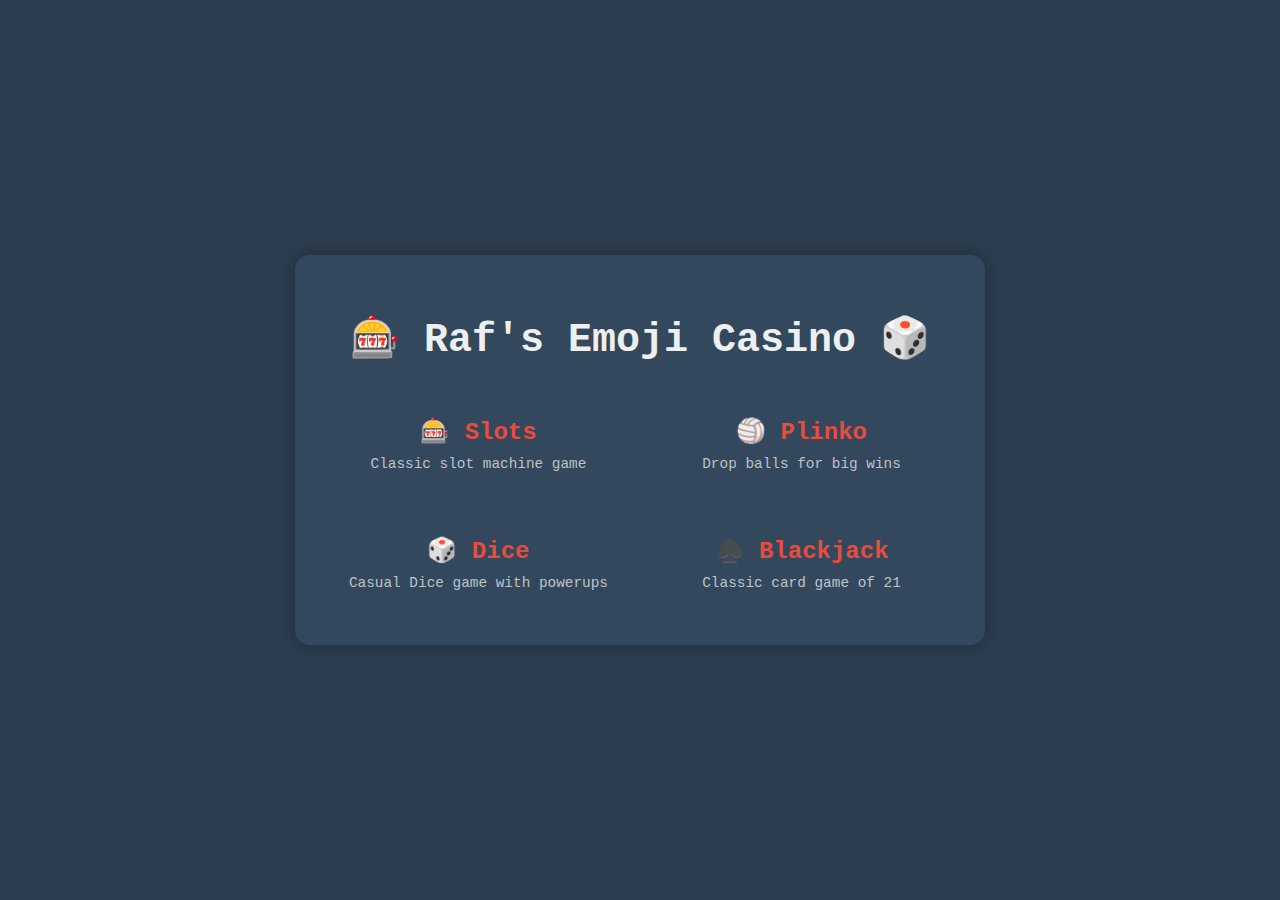
==== index.html @ aaf82c9a "Initial commit with casino games (Slots, Plinko, Dice, Blackjack)" ====
<!DOCTYPE html>
<html lang="en">
<head>
    <meta charset="UTF-8">
    <meta name="viewport" content="width=device-width, initial-scale=1.0">
    <title>Raf's Emoji Casino</title>
    <link rel="icon" type="image/x-icon" href="favicon.ico">
    <style>
        /* Common styles */
        body {
            font-family: 'Courier New', Courier, monospace;
            display: flex;
            justify-content: center;
            align-items: center;
            min-height: 100vh;
            margin: 0;
        }

        /* Menu specific styles */
        body.menu-page {
            background-color: #2c3e50;
            color: white;
        }

        .menu {
            text-align: center;
            padding: 2rem;
            background-color: rgba(52, 73, 94, 0.9);
            border-radius: 15px;
            box-shadow: 0 0 20px rgba(0, 0, 0, 0.3);
            min-width: 600px;
        }

        .menu h1 {
            color: #ecf0f1;
            margin-bottom: 2rem;
            font-size: 2.5rem;
        }

        /* Game grid */
        .game-grid {
            display: grid;
            grid-template-columns: repeat(2, 1fr);
            gap: 20px;
            margin-top: 30px;
        }

        .game-card {
            background: rgba(52, 73, 94, 0.8);
            padding: 20px;
            border-radius: 10px;
            text-align: center;
            text-decoration: none;
            color: #ecf0f1;
            border: 2px solid transparent;
            transition: all 0.3s ease;
        }

        .game-card:not(.coming-soon):hover {
            background: #2c3e50;
            border-color: #e74c3c;
            transform: translateY(-5px);
        }

        .game-card h2 {
            margin: 0 0 10px 0;
            color: #e74c3c;
        }

        .game-card p {
            margin: 0;
            font-size: 0.9em;
            color: #bdc3c7;
        }

        .coming-soon {
            opacity: 0.7;
            cursor: not-allowed;
            position: relative;
        }

        .coming-soon::after {
            content: "Coming Soon";
            position: absolute;
            top: 50%;
            left: 50%;
            transform: translate(-50%, -50%);
            background: rgba(231, 76, 60, 0.9);
            padding: 5px 10px;
            border-radius: 5px;
            font-weight: bold;
        }
    </style>
</head>
<body class="menu-page">
    <div class="menu">
        <h1>🎰 Raf's Emoji Casino 🎲</h1>
        <div class="game-grid">
            <a href="slots/index.html" class="game-card">
                <h2>🎰 Slots</h2>
                <p>Classic slot machine game</p>
            </a>
            <a href="plinko/index.html" class="game-card">
                <h2>🏐 Plinko</h2>
                <p>Drop balls for big wins</p>
            </a>
            <a href="dice/index.html" class="game-card">
                <h2>🎲 Dice</h2>
                <p>Casual Dice game with powerups</p>
            </a>
            <a href="blackjack/index.html" class="game-card">
                <h2>♠️ Blackjack</h2>
                <p>Classic card game of 21</p>
            </a>
        </div>
    </div>
</body>
</html>
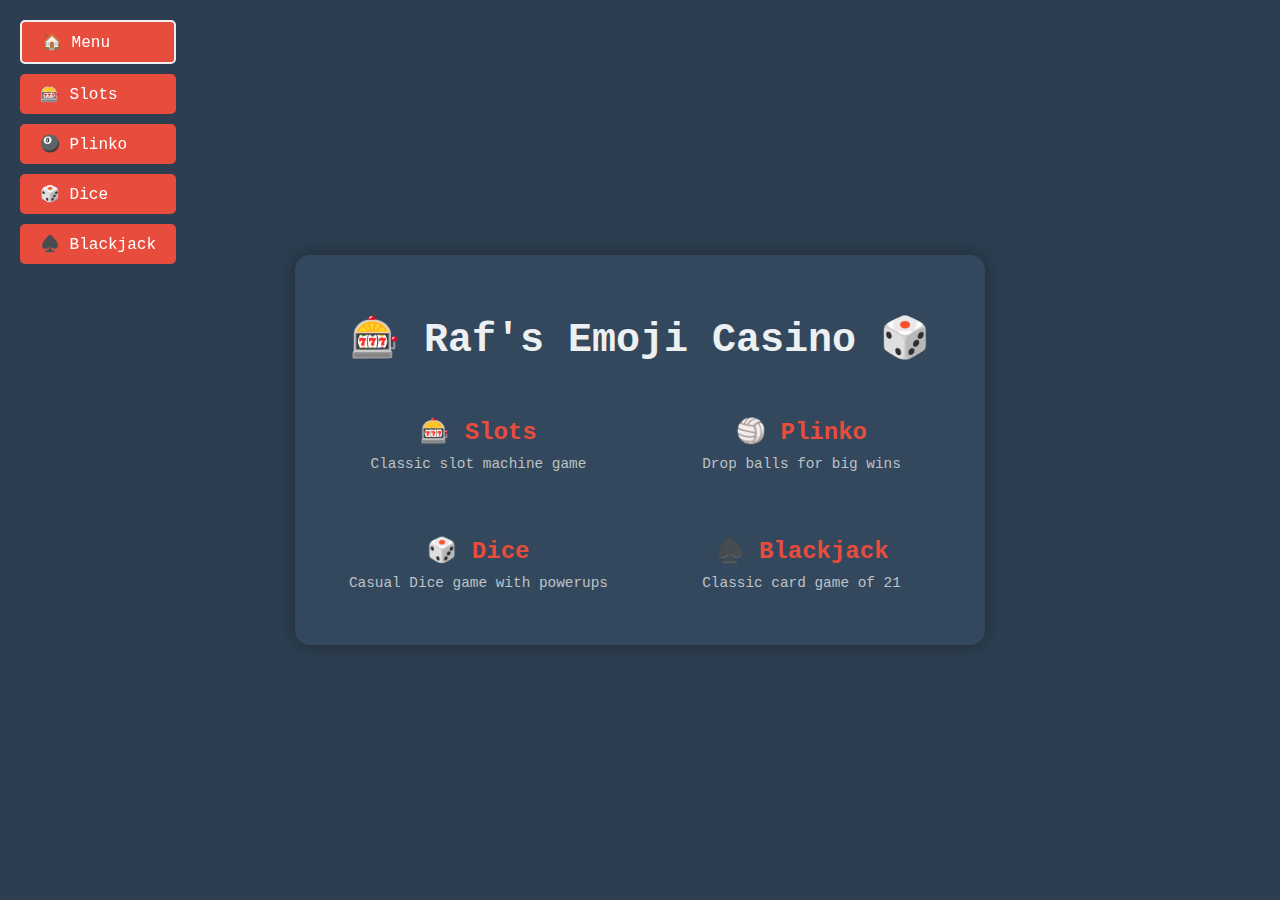
==== commit 2ae37880: "lots of changes, nav works now" ====
--- a/index.html
+++ b/index.html
@@ -90,6 +90,43 @@
             border-radius: 5px;
             font-weight: bold;
         }
+
+        /* Quick switch menu */
+        .quick-switch {
+            position: fixed;
+            top: 20px;
+            left: 20px;
+            display: flex;
+            flex-direction: column;
+            gap: 10px;
+        }
+
+        .quick-switch a {
+            padding: 10px 20px;
+            background: #e74c3c;
+            color: white;
+            text-decoration: none;
+            border-radius: 5px;
+            font-family: 'Courier New', Courier, monospace;
+            transition: background-color 0.3s ease;
+            display: flex;
+            align-items: center;
+            gap: 8px;
+        }
+
+        .quick-switch a:hover {
+            background: #c0392b;
+        }
+
+        .quick-switch a.current {
+            background: #e74c3c;
+            border: 2px solid #ecf0f1;
+        }
+
+        .quick-switch a.current:hover {
+            background: #c0392b;
+            cursor: pointer;
+        }
     </style>
 </head>
 <body class="menu-page">
@@ -114,5 +151,8 @@
             </a>
         </div>
     </div>
+
+    <!-- Navigation will be dynamically added by the script -->
+    <script src="js/navigation.js"></script>
 </body>
 </html>
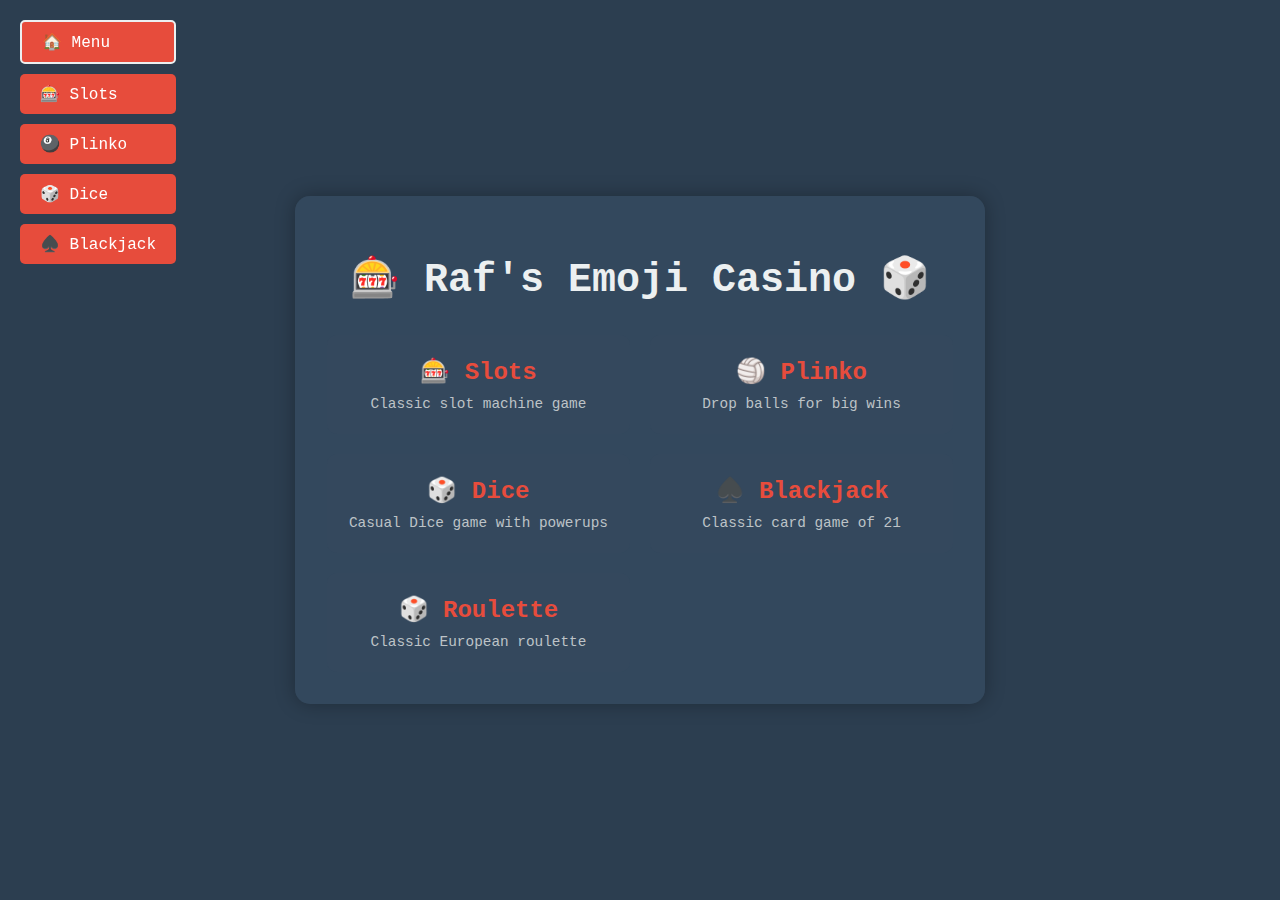
==== commit afad2bb3: "roulette game" ====
--- a/index.html
+++ b/index.html
@@ -149,10 +149,13 @@
                 <h2>♠️ Blackjack</h2>
                 <p>Classic card game of 21</p>
             </a>
+            <a href="roulette/index.html" class="game-card">
+                <h2>🎲 Roulette</h2>
+                <p>Classic European roulette</p>
+            </a>
         </div>
     </div>
 
-    <!-- Navigation will be dynamically added by the script -->
     <script src="js/navigation.js"></script>
 </body>
 </html>
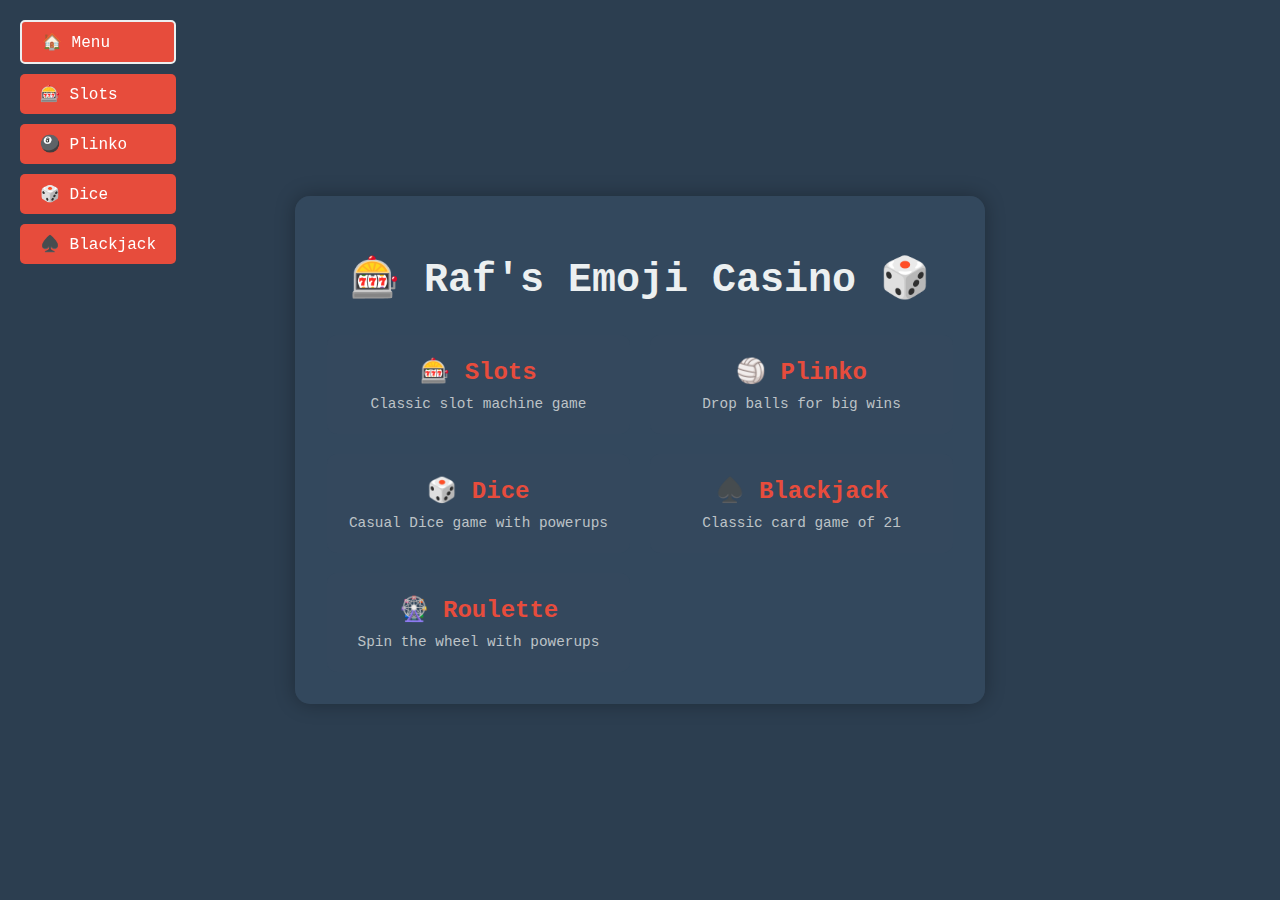
==== commit ab7734fa: "better roulette" ====
--- a/index.html
+++ b/index.html
@@ -150,8 +150,8 @@
                 <p>Classic card game of 21</p>
             </a>
             <a href="roulette/index.html" class="game-card">
-                <h2>🎲 Roulette</h2>
-                <p>Classic European roulette</p>
+                <h2>🎡 Roulette</h2>
+                <p>Spin the wheel with powerups</p>
             </a>
         </div>
     </div>
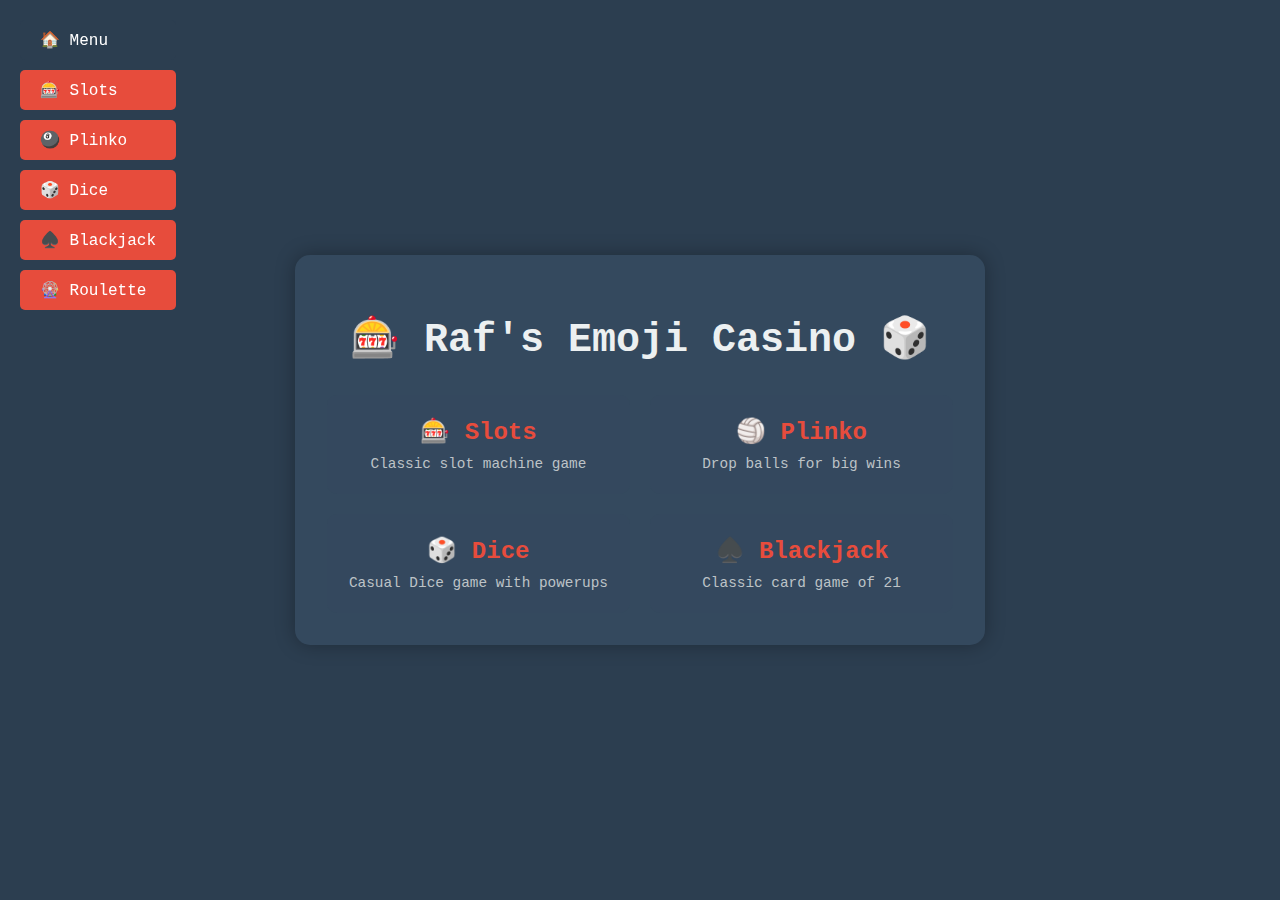
==== commit 53b5b370: "styling condense, roulette" ====
--- a/index.html
+++ b/index.html
@@ -5,129 +5,7 @@
     <meta name="viewport" content="width=device-width, initial-scale=1.0">
     <title>Raf's Emoji Casino</title>
     <link rel="icon" type="image/x-icon" href="favicon.ico">
-    <style>
-        /* Common styles */
-        body {
-            font-family: 'Courier New', Courier, monospace;
-            display: flex;
-            justify-content: center;
-            align-items: center;
-            min-height: 100vh;
-            margin: 0;
-        }
-
-        /* Menu specific styles */
-        body.menu-page {
-            background-color: #2c3e50;
-            color: white;
-        }
-
-        .menu {
-            text-align: center;
-            padding: 2rem;
-            background-color: rgba(52, 73, 94, 0.9);
-            border-radius: 15px;
-            box-shadow: 0 0 20px rgba(0, 0, 0, 0.3);
-            min-width: 600px;
-        }
-
-        .menu h1 {
-            color: #ecf0f1;
-            margin-bottom: 2rem;
-            font-size: 2.5rem;
-        }
-
-        /* Game grid */
-        .game-grid {
-            display: grid;
-            grid-template-columns: repeat(2, 1fr);
-            gap: 20px;
-            margin-top: 30px;
-        }
-
-        .game-card {
-            background: rgba(52, 73, 94, 0.8);
-            padding: 20px;
-            border-radius: 10px;
-            text-align: center;
-            text-decoration: none;
-            color: #ecf0f1;
-            border: 2px solid transparent;
-            transition: all 0.3s ease;
-        }
-
-        .game-card:not(.coming-soon):hover {
-            background: #2c3e50;
-            border-color: #e74c3c;
-            transform: translateY(-5px);
-        }
-
-        .game-card h2 {
-            margin: 0 0 10px 0;
-            color: #e74c3c;
-        }
-
-        .game-card p {
-            margin: 0;
-            font-size: 0.9em;
-            color: #bdc3c7;
-        }
-
-        .coming-soon {
-            opacity: 0.7;
-            cursor: not-allowed;
-            position: relative;
-        }
-
-        .coming-soon::after {
-            content: "Coming Soon";
-            position: absolute;
-            top: 50%;
-            left: 50%;
-            transform: translate(-50%, -50%);
-            background: rgba(231, 76, 60, 0.9);
-            padding: 5px 10px;
-            border-radius: 5px;
-            font-weight: bold;
-        }
-
-        /* Quick switch menu */
-        .quick-switch {
-            position: fixed;
-            top: 20px;
-            left: 20px;
-            display: flex;
-            flex-direction: column;
-            gap: 10px;
-        }
-
-        .quick-switch a {
-            padding: 10px 20px;
-            background: #e74c3c;
-            color: white;
-            text-decoration: none;
-            border-radius: 5px;
-            font-family: 'Courier New', Courier, monospace;
-            transition: background-color 0.3s ease;
-            display: flex;
-            align-items: center;
-            gap: 8px;
-        }
-
-        .quick-switch a:hover {
-            background: #c0392b;
-        }
-
-        .quick-switch a.current {
-            background: #e74c3c;
-            border: 2px solid #ecf0f1;
-        }
-
-        .quick-switch a.current:hover {
-            background: #c0392b;
-            cursor: pointer;
-        }
-    </style>
+    <link rel="stylesheet" href="styles.css">
 </head>
 <body class="menu-page">
     <div class="menu">
@@ -149,10 +27,6 @@
                 <h2>♠️ Blackjack</h2>
                 <p>Classic card game of 21</p>
             </a>
-            <a href="roulette/index.html" class="game-card">
-                <h2>🎡 Roulette</h2>
-                <p>Spin the wheel with powerups</p>
-            </a>
         </div>
     </div>
 
--- a/styles.css
+++ b/styles.css
@@ -0,0 +1,646 @@
+/* Common styles */
+body {
+    font-family: 'Courier New', Courier, monospace;
+    display: flex;
+    justify-content: center;
+    align-items: center;
+    min-height: 100vh;
+    margin: 0;
+}
+
+/* Page-specific background colors */
+body.menu-page {
+    background-color: #2c3e50;
+    color: white;
+}
+
+body.blackjack-page {
+    background-color: #2c3e50;
+}
+
+body.roulette-page {
+    background-color: #2c3e50;
+}
+
+body.plinko-page {
+    background-color: #2c3e50;
+}
+
+body.dice-page {
+    background-color: #2c3e50;
+}
+
+/* Game containers */
+.menu, .blackjack-game, .roulette-game, .plinko-machine, .dice-game {
+    background-color: #34495e;
+    padding: 2rem;
+    border-radius: 15px;
+    box-shadow: 0 0 20px rgba(0, 0, 0, 0.3);
+    text-align: center;
+}
+
+.menu {
+    min-width: 600px;
+}
+
+.game-container {
+    display: flex;
+    gap: 20px;
+    justify-content: center;
+    align-items: flex-start;
+}
+
+.game-settings {
+    background: rgba(44, 62, 80, 0.8);
+    padding: 20px;
+    border-radius: 10px;
+    color: #ecf0f1;
+    min-width: 200px;
+    display: flex;
+    flex-direction: column;
+    gap: 20px;
+}
+
+/* Common elements */
+h1 {
+    color: #ecf0f1;
+    margin-bottom: 2rem;
+    font-size: 2.5rem;
+}
+
+.menu h1 {
+    color: #ecf0f1;
+    margin-bottom: 2rem;
+    font-size: 2.5rem;
+}
+
+.stats {
+    background: rgba(0, 0, 0, 0.2);
+    padding: 10px;
+    border-radius: 5px;
+    text-align: center;
+    color: #ecf0f1;
+    margin-bottom: 20px;
+}
+
+#lastWin {
+    margin-left: 1rem;
+    font-weight: bold;
+    opacity: 0;
+    transition: opacity 0.3s ease;
+}
+
+.win { color: #2ecc71; }
+.loss { color: #e74c3c; }
+
+.rules {
+    color: #ecf0f1;
+    font-size: 0.9rem;
+    margin-top: 1rem;
+    text-align: left;
+    padding: 1rem;
+    background-color: rgba(0, 0, 0, 0.2);
+    border-radius: 5px;
+}
+
+/* Menu-specific styles */
+.game-grid {
+    display: grid;
+    grid-template-columns: repeat(2, 1fr);
+    gap: 20px;
+    margin-top: 30px;
+}
+
+.game-card {
+    background: rgba(52, 73, 94, 0.8);
+    padding: 20px;
+    border-radius: 10px;
+    text-align: center;
+    text-decoration: none;
+    color: #ecf0f1;
+    border: 2px solid transparent;
+    transition: all 0.3s ease;
+}
+
+.game-card:not(.coming-soon):hover {
+    background: #2c3e50;
+    border-color: #e74c3c;
+    transform: translateY(-5px);
+}
+
+.game-card h2 {
+    margin: 0 0 10px 0;
+    color: #e74c3c;
+}
+
+.game-card p {
+    margin: 0;
+    font-size: 0.9em;
+    color: #bdc3c7;
+}
+
+.coming-soon {
+    opacity: 0.7;
+    cursor: not-allowed;
+    position: relative;
+}
+
+.coming-soon::after {
+    content: "Coming Soon";
+    position: absolute;
+    top: 50%;
+    left: 50%;
+    transform: translate(-50%, -50%);
+    background: rgba(231, 76, 60, 0.9);
+    padding: 5px 10px;
+    border-radius: 5px;
+    font-weight: bold;
+}
+
+/* Blackjack specific styles */
+.game-area {
+    display: flex;
+    flex-direction: column;
+    gap: 2rem;
+    margin: 2rem 0;
+}
+
+.player-area, .dealer-area {
+    background: rgba(0, 0, 0, 0.2);
+    padding: 1rem;
+    border-radius: 10px;
+}
+
+.area-label {
+    color: #ecf0f1;
+    font-size: 1.2rem;
+    margin-bottom: 0.5rem;
+}
+
+.cards {
+    display: flex;
+    flex-wrap: wrap;
+    justify-content: center;
+    gap: 0.5rem;
+    min-height: 120px;
+}
+
+.card {
+    width: 80px;
+    height: 120px;
+    background-color: #ecf0f1;
+    border-radius: 10px;
+    display: flex;
+    flex-direction: column;
+    align-items: center;
+    justify-content: center;
+    box-shadow: 0 0 10px rgba(0, 0, 0, 0.3);
+    position: relative;
+}
+
+.card-content {
+    font-size: 2rem;
+    position: absolute;
+}
+
+.card-content.top-left {
+    top: 5px;
+    left: 10px;
+}
+
+.card-content.bottom-right {
+    bottom: 5px;
+    right: 10px;
+    transform: rotate(180deg);
+}
+
+.card-suit {
+    font-size: 2.5rem;
+}
+
+.card.red {
+    color: #e74c3c;
+}
+
+.card.black {
+    color: #2c3e50;
+}
+
+.card.hidden {
+    background-image: linear-gradient(45deg, #e74c3c 25%, transparent 25%), 
+                      linear-gradient(-45deg, #e74c3c 25%, transparent 25%), 
+                      linear-gradient(45deg, transparent 75%, #e74c3c 75%), 
+                      linear-gradient(-45deg, transparent 75%, #e74c3c 75%);
+    background-size: 20px 20px;
+    background-position: 0 0, 0 10px, 10px -10px, -10px 0px;
+}
+
+.score-display {
+    color: #ecf0f1;
+    margin-top: 0.5rem;
+    font-size: 1.2rem;
+}
+
+/* Roulette specific styles */
+.wheel-area, .bet-area {
+    background: rgba(0, 0, 0, 0.2);
+    padding: 1rem;
+    border-radius: 10px;
+}
+
+/* Placeholder wheel */
+.wheel-placeholder {
+    width: 300px;
+    height: 300px;
+    border-radius: 50%;
+    background-color: #2c3e50;
+    border: 5px solid #ecf0f1;
+    margin: 0 auto;
+    position: relative;
+    display: flex;
+    justify-content: center;
+    align-items: center;
+}
+
+.wheel-center {
+    font-size: 1.5rem;
+    color: #ecf0f1;
+    text-align: center;
+}
+
+.result-display {
+    color: #ecf0f1;
+    margin-top: 1rem;
+    font-size: 1.5rem;
+    height: 2rem;
+}
+
+/* Betting table */
+.betting-table {
+    display: grid;
+    grid-template-columns: repeat(3, 1fr);
+    grid-template-rows: repeat(12, 1fr);
+    gap: 5px;
+    max-width: 300px;
+    margin: 0 auto;
+}
+
+.bet-button {
+    padding: 10px;
+    border: 1px solid #ecf0f1;
+    color: #ecf0f1;
+    cursor: pointer;
+    text-align: center;
+    transition: background-color 0.3s;
+    font-size: 0.9rem;
+}
+
+.bet-button.selected {
+    border: 2px solid gold;
+    box-shadow: 0 0 5px gold;
+}
+
+.bet-button.red {
+    background-color: #e74c3c;
+}
+
+.bet-button.black {
+    background-color: #2c3e50;
+}
+
+.bet-button:hover {
+    opacity: 0.8;
+}
+
+/* Special bets */
+.special-bets {
+    display: flex;
+    justify-content: space-between;
+    margin-top: 10px;
+}
+
+.special-bet {
+    flex: 1;
+    margin: 0 5px;
+    padding: 10px;
+    border: 1px solid #ecf0f1;
+    color: #ecf0f1;
+    cursor: pointer;
+    text-align: center;
+    background-color: rgba(0, 0, 0, 0.3);
+}
+
+.special-bet:hover {
+    background-color: rgba(0, 0, 0, 0.5);
+}
+
+/* Plinko specific styles */
+#plinkoCanvas {
+    background-color: #2c3e50;
+    border-radius: 10px;
+    margin-bottom: 2rem;
+    box-shadow: inset 0 0 10px rgba(0, 0, 0, 0.2);
+}
+
+/* Risk selector */
+.risk-selector {
+    display: flex;
+    flex-direction: column;
+    gap: 10px;
+}
+
+.risk-selector h3 {
+    margin: 0;
+    color: #e74c3c;
+}
+
+.risk-selector select {
+    padding: 8px;
+    border-radius: 5px;
+    background: #34495e;
+    color: #ecf0f1;
+    border: 1px solid #e74c3c;
+    cursor: pointer;
+}
+
+.risk-selector select:hover {
+    background: #2c3e50;
+}
+
+.risk-description {
+    font-size: 0.9em;
+    color: #bdc3c7;
+}
+
+.risk-description p {
+    margin: 5px 0;
+}
+
+/* Dice specific styles */
+.dice-container {
+    display: flex;
+    justify-content: center;
+    gap: 2rem;
+    margin: 2rem 0;
+}
+
+.dice {
+    width: 100px;
+    height: 100px;
+    background-color: #ecf0f1;
+    border-radius: 15px;
+    display: flex;
+    align-items: center;
+    justify-content: center;
+    font-size: 3.5rem;
+    box-shadow: 0 0 10px rgba(0, 0, 0, 0.3);
+    transition: transform 0.5s ease;
+}
+
+.rolling {
+    animation: roll 0.5s infinite;
+}
+
+.controls {
+    display: flex;
+    flex-direction: column;
+    gap: 1rem;
+    align-items: center;
+    margin-top: 2rem;
+}
+
+.prediction-controls {
+    display: flex;
+    justify-content: center;
+    flex-wrap: wrap;
+    gap: 0.5rem;
+    margin-bottom: 1rem;
+}
+
+.prediction-btn {
+    font-family: 'Courier New', Courier, monospace;
+    padding: 0.5rem;
+    width: 45px;
+    background-color: #7f8c8d;
+    color: white;
+    border: none;
+    border-radius: 5px;
+    cursor: pointer;
+    transition: background-color 0.3s ease;
+}
+
+.prediction-btn.selected {
+    background-color: #3498db;
+}
+
+.prediction-btn:hover:not(.selected) {
+    background-color: #95a5a6;
+}
+
+/* Common controls */
+.bet-controls {
+    display: flex;
+    flex-direction: column;
+    gap: 10px;
+}
+
+.bet-controls h3 {
+    margin: 0;
+    color: #e74c3c;
+}
+
+.action-controls {
+    display: flex;
+    flex-direction: column;
+    gap: 10px;
+    margin-bottom: 1rem;
+}
+
+.action-controls h3 {
+    margin: 0;
+    color: #e74c3c;
+}
+
+button {
+    font-family: 'Courier New', Courier, monospace;
+    font-size: 1rem;
+    padding: 0.8rem 1.5rem;
+    background-color: #e74c3c;
+    color: white;
+    border: none;
+    border-radius: 5px;
+    cursor: pointer;
+    transition: background-color 0.3s ease;
+    width: 100%;
+}
+
+button:hover:not(:disabled) {
+    background-color: #c0392b;
+}
+
+button:disabled {
+    background-color: #95a5a6;
+    cursor: not-allowed;
+}
+
+#betAmount {
+    font-family: 'Courier New', Courier, monospace;
+    font-size: 1.2rem;
+    padding: 0.5rem;
+    width: 100%;
+    border: none;
+    border-radius: 5px;
+    text-align: center;
+    box-sizing: border-box;
+}
+
+#rollButton, #dropButton {
+    font-family: 'Courier New', Courier, monospace;
+    font-size: 1.2rem;
+    padding: 0.8rem 2rem;
+    background-color: #e74c3c;
+    color: white;
+    border: none;
+    border-radius: 5px;
+    cursor: pointer;
+    transition: background-color 0.3s ease;
+}
+
+#rollButton {
+    width: 200px;
+}
+
+/* Reset balance button */
+#resetBalance {
+    margin-top: 10px;
+    padding: 5px;
+    background-color: #95a5a6;
+    color: white;
+    border: none;
+    border-radius: 3px;
+    cursor: pointer;
+    font-family: 'Courier New', Courier, monospace;
+    font-size: 0.8rem;
+}
+
+#resetBalance:hover {
+    background-color: #7f8c8d;
+}
+
+/* Powerups */
+.powerups {
+    display: flex;
+    flex-direction: column;
+    gap: 10px;
+}
+
+.powerups h3 {
+    margin: 0;
+    color: #e74c3c;
+}
+
+.powerup-buttons {
+    display: flex;
+    flex-direction: column;
+    gap: 5px;
+}
+
+.powerup {
+    padding: 0.5rem 1rem;
+    background-color: #8e44ad;
+    color: white;
+    border: none;
+    border-radius: 5px;
+    cursor: pointer;
+    transition: background-color 0.3s ease;
+    opacity: 0.7;
+    text-align: left;
+    display: flex;
+    justify-content: space-between;
+}
+
+.powerup:hover:not(:disabled) {
+    background-color: #9b59b6;
+    opacity: 1;
+}
+
+.powerup:disabled {
+    opacity: 0.3;
+    cursor: not-allowed;
+}
+
+.powerup-cost {
+    font-size: 0.8em;
+    opacity: 0.8;
+}
+
+/* Quick switch menu */
+.quick-switch {
+    position: fixed;
+    top: 20px;
+    left: 20px;
+    display: flex;
+    flex-direction: column;
+    gap: 10px;
+}
+
+.quick-switch a {
+    padding: 10px 20px;
+    background: #e74c3c;
+    color: white;
+    text-decoration: none;
+    border-radius: 5px;
+    font-family: 'Courier New', Courier, monospace;
+    transition: background-color 0.3s ease;
+    display: flex;
+    align-items: center;
+    gap: 8px;
+}
+
+.quick-switch a:hover {
+    background: #c0392b;
+}
+
+.quick-switch a.current {
+    background: #2c3e50;
+    cursor: default;
+}
+
+.quick-switch a.current:hover {
+    background: #2c3e50;
+}
+
+/* Animations */
+@keyframes fadeOut {
+    0% { opacity: 1; }
+    70% { opacity: 1; }
+    100% { opacity: 0; }
+}
+
+.fade-out {
+    animation: fadeOut 4s forwards;
+}
+
+@keyframes dealCard {
+    0% { transform: translateY(-50px); opacity: 0; }
+    100% { transform: translateY(0); opacity: 1; }
+}
+
+.dealing {
+    animation: dealCard 0.3s forwards;
+}
+
+@keyframes roll {
+    0% { transform: rotate(0deg); }
+    50% { transform: rotate(15deg); }
+    100% { transform: rotate(0deg); }
+}
+
+@keyframes ballDrop {
+    0% { transform: translateY(-20px); opacity: 0; }
+    100% { transform: translateY(0); opacity: 1; }
+}
+
+.ball-dropping {
+    animation: ballDrop 0.3s forwards;
+}